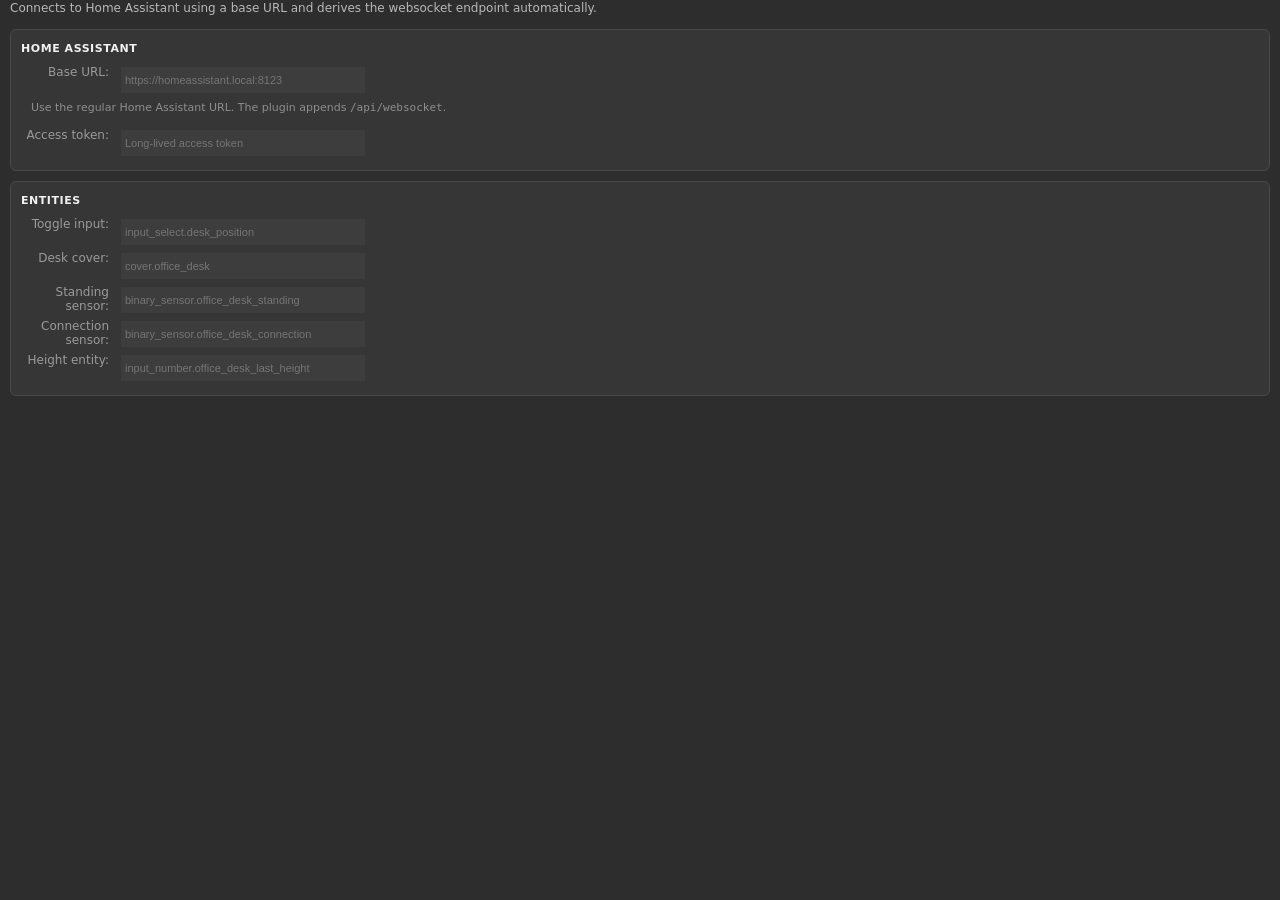
==== Sources/com.pedropombeiro.streamdeck-linakdesk.sdPlugin/propertyinspector/index.html @ ece116f1 "feat: add Home Assistant Linak desk plugin" ====
<!DOCTYPE html>
<html>
<head>
  <meta charset="utf-8" />
  <meta name="viewport" content="width=device-width,initial-scale=1,maximum-scale=1,minimum-scale=1,user-scalable=no,minimal-ui,viewport-fit=cover">
  <meta name="apple-mobile-web-app-capable" content="yes">
  <meta name="apple-mobile-web-app-status-bar-style" content="black">
  <title>com.pedropombeiro.streamdeck-linakdesk Property Inspector</title>
  <link rel="stylesheet" href="css/sdpi.css">
  <style>
    .pi-group {
      box-sizing: border-box;
      width: calc(100% - 20px);
      margin: 10px;
      padding: 12px 10px 8px;
      border: 1px solid #4a4a4a;
      border-radius: 6px;
      background: #363636;
    }

    .pi-group-title {
      margin: 0 0 10px;
      color: #f1f1f1;
      font-size: 11px;
      font-weight: 700;
      text-transform: uppercase;
      letter-spacing: 0.05em;
    }

    .pi-note {
      margin: 0 10px 12px;
      color: #b8b8b8;
      line-height: 1.4;
    }

    .pi-help {
      margin: 4px 10px 12px;
      color: #8e8e8e;
      font-size: 11px;
      line-height: 1.35;
    }

    .sdpi-item {
      align-items: flex-start;
      gap: 8px;
    }

    .sdpi-item-label {
      width: 84px;
      padding-top: 6px;
    }

    .sdpi-item-value,
    .sdpi-item-value[type='text'],
    .sdpi-item-value[type='password'] {
      box-sizing: border-box;
      min-width: 0;
      width: 100%;
      margin-left: 0;
      margin-right: 0;
    }

    .sdpi-item:last-child {
      margin-bottom: 2px;
    }
  </style>
</head>
<body>
  <div class="sdpi-wrapper">
    <div class="pi-note">Connects to Home Assistant using a base URL and derives the websocket endpoint automatically.</div>

    <div class="pi-group">
      <div class="pi-group-title">Home Assistant</div>
      <div class="sdpi-item">
        <div class="sdpi-item-label">Base URL</div>
        <input id="homeAssistantUrl" class="sdpi-item-value" type="text" placeholder="https://homeassistant.local:8123" />
      </div>
      <div class="pi-help">Use the regular Home Assistant URL. The plugin appends <code>/api/websocket</code>.</div>
      <div class="sdpi-item">
        <div class="sdpi-item-label">Access token</div>
        <input id="accessToken" class="sdpi-item-value" type="password" placeholder="Long-lived access token" />
      </div>
    </div>

    <div class="pi-group">
      <div class="pi-group-title">Entities</div>
      <div class="sdpi-item">
        <div class="sdpi-item-label">Toggle input</div>
        <input id="deskPositionEntityId" class="sdpi-item-value" type="text" placeholder="input_select.desk_position" />
      </div>
      <div class="sdpi-item">
        <div class="sdpi-item-label">Desk cover</div>
        <input id="deskCoverEntityId" class="sdpi-item-value" type="text" placeholder="cover.office_desk" />
      </div>
      <div class="sdpi-item">
        <div class="sdpi-item-label">Standing sensor</div>
        <input id="deskStandingEntityId" class="sdpi-item-value" type="text" placeholder="binary_sensor.office_desk_standing" />
      </div>
      <div class="sdpi-item">
        <div class="sdpi-item-label">Connection sensor</div>
        <input id="deskConnectionEntityId" class="sdpi-item-value" type="text" placeholder="binary_sensor.office_desk_connection" />
      </div>
      <div class="sdpi-item">
        <div class="sdpi-item-label">Height entity</div>
        <input id="deskHeightEntityId" class="sdpi-item-value" type="text" placeholder="input_number.office_desk_last_height" />
      </div>
    </div>
  </div>

  <div class="sdpi-info-label hidden" style="top: -1000px;" value=""></div>
  <script src="js/common.js"></script>
  <script src="js/common_pi.js"></script>
  <script src="js/index_pi.js"></script>
</body>
</html>
---- Sources/com.pedropombeiro.streamdeck-linakdesk.sdPlugin/propertyinspector/css/sdpi.css ----
:root {
  --sdpi-bgcolor: #2D2D2D;
  --sdpi-background: #3D3D3D;
  --sdpi-color: #d8d8d8;
  --sdpi-bordercolor: #3a3a3a;
  --sdpi-buttonbordercolor: #969696;
  --sdpi-borderradius: 0px;
  --sdpi-width: 224px;
  --sdpi-fontweight: 600;
  --sdpi-letterspacing: -0.25pt;
}

html {
  --sdpi-bgcolor: #2D2D2D;
  --sdpi-background: #3D3D3D;
  --sdpi-color: #d8d8d8;
  --sdpi-bordercolor: #3a3a3a;
  --sdpi-buttonbordercolor: #969696;
  --sdpi-borderradius: 0px;
  --sdpi-width: 224px;
  --sdpi-fontweight: 600;
  --sdpi-letterspacing: -0.25pt;
  height: 100%;
  width: 100%;
  overflow: hidden;
  touch-action:none;
}

html, body {
  font-family: system-ui, -apple-system, BlinkMacSystemFont, "Segoe UI", Roboto, Helvetica, Arial, sans-serif, "Apple Color Emoji", "Segoe UI Emoji", "Segoe UI Symbol";
  font-size: 9pt;
	background-color: var(--sdpi-bgcolor);
	color: #9a9a9a;
}

body {
  height: 100%;
  padding: 0;
  overflow-x: hidden;
  overflow-y: auto;
  margin: 0;
  -webkit-overflow-scrolling: touch;
  -webkit-text-size-adjust: 100%;
  -webkit-font-smoothing: antialiased;
}

mark {
  background-color: var(--sdpi-bgcolor);
  color: var(--sdpi-color);
}

hr, hr2 {
  -webkit-margin-before: 1em;
  -webkit-margin-after: 1em;
  border-style: none;
  background: var(--sdpi-background);
  height: 1px;
}

hr2,
.sdpi-heading {
	display: flex;
	flex-basis: 100%;
	align-items: center;
	color: inherit;
	font-size: 9pt;
	margin: 8px 0px;
}

.sdpi-heading::before,
.sdpi-heading::after {
	content: "";
	flex-grow: 1;
	background: var(--sdpi-background);
	height: 1px;
	font-size: 0px;
	line-height: 0px;
	margin: 0px 16px;
}

hr2 {
  height: 2px;
}

hr, hr2 {
  margin-left:16px;
  margin-right:16px;
}

.sdpi-item-value,
option,
input,
select,
button {
  font-size: 10pt;
  font-weight: var(--sdpi-fontweight);
  letter-spacing: var(--sdpi-letterspacing);
}



.win .sdpi-item-value,
.win option,
.win input,
.win select,
.win button {
  font-size: 11px;
  font-style: normal;
  letter-spacing: inherit;
  font-weight: 100;
}

.win button {
  font-size: 12px;
}

::-webkit-progress-value,
meter::-webkit-meter-optimum-value {
  border-radius: 2px;
  /* background: linear-gradient(#ccf, #99f 20%, #77f 45%, #77f 55%, #cdf); */
}

::-webkit-progress-bar,
meter::-webkit-meter-bar {
  border-radius: 3px;
  background: var(--sdpi-background);
}

::-webkit-progress-bar:active,
meter::-webkit-meter-bar:active {
  border-radius: 3px;
  background: #222222;
}
::-webkit-progress-value:active,
meter::-webkit-meter-optimum-value:active {
  background: #99f;
}

progress,
progress.sdpi-item-value {
  min-height: 5px !important;
  height: 5px;
  background-color: #303030;
}

progress {
  margin-top: 8px !important;
  margin-bottom: 8px !important;
}

.full progress,
progress.full {
  margin-top: 3px !important;
}

::-webkit-progress-inner-element {
  background-color: transparent;
}


.sdpi-item[type="progress"] {
  margin-top: 4px !important;
  margin-bottom: 12px;
  min-height: 15px;
}

.sdpi-item-child.full:last-child {
  margin-bottom: 4px;
}

.tabs {
  /**
   * Setting display to flex makes this container lay
   * out its children using flexbox, the exact same
   * as in the above "Stepper input" example.
   */
  display: flex;

  border-bottom: 1px solid #D7DBDD;
}

.tab {
  cursor: pointer;
  padding: 5px 30px;
  color: #16a2d7;
  font-size: 9pt;
  border-bottom: 2px solid transparent;
}

.tab.is-tab-selected {
  border-bottom-color: #4ebbe4;
}

select {
  -webkit-appearance: none;
  -moz-appearance: none;
  -o-appearance: none;
  appearance: none;
  background: url(caret.svg) no-repeat 97% center;
}

label.sdpi-file-label,
input[type="button"],
input[type="submit"],
input[type="reset"],
input[type="file"],
input[type=file]::-webkit-file-upload-button,
button,
select {
  color: var(--sdpi-color);
  border: 1pt solid #303030;
  font-size: 8pt;
  background-color: var(--sdpi-background);
  border-radius: var(--sdpi-borderradius);
}

label.sdpi-file-label,
input[type="button"],
input[type="submit"],
input[type="reset"],
input[type="file"],
input[type=file]::-webkit-file-upload-button,
button {
  border: 1pt solid var(--sdpi-buttonbordercolor);
  border-radius: var(--sdpi-borderradius);
  border-color: var(--sdpi-buttonbordercolor);
  min-height: 23px !important;
  height: 23px !important;
  margin-right: 8px;
}

input[type=number]::-webkit-inner-spin-button,
input[type=number]::-webkit-outer-spin-button {
  -webkit-appearance: none;
  margin: 0;
}

input[type="file"] {
  border-radius: var(--sdpi-borderradius);
  max-width: 220px;
}

option {
  height: 1.5em;
  padding: 4px;
}

/* SDPI */

.sdpi-wrapper {
  overflow-x: hidden;
  height: 100%;
}

.sdpi-item {
  display: flex;
  flex-direction: row;
  min-height: 32px;
  align-items: center;
  margin-top: 2px;
  max-width: 344px;
  -webkit-user-drag: none;
}

.sdpi-item:first-child {
  margin-top:-1px;
}

.sdpi-item:last-child {
  margin-bottom: 0px;
}

.sdpi-item > *:not(.sdpi-item-label):not(meter):not(details):not(canvas) {
  min-height: 26px;
  padding: 0px 4px 0px 4px;
}

.sdpi-item > *:not(.sdpi-item-label.empty):not(meter) {
  min-height: 26px;
  padding: 0px 4px 0px 4px;
}


.sdpi-item-group {
  padding: 0 !important;
}

meter.sdpi-item-value {
  margin-left: 6px;
}

.sdpi-item[type="group"] {
  display: block;
  margin-top: 12px;
  margin-bottom: 12px;
  /* border: 1px solid white; */
  flex-direction: unset;
  text-align: left;
}

.sdpi-item[type="group"] > .sdpi-item-label,
.sdpi-item[type="group"].sdpi-item-label {
  width: 96%;
  text-align: left;
  font-weight: 700;
  margin-bottom: 4px;
  padding-left: 4px;
}

dl,
ul,
ol {
  -webkit-margin-before: 0px;
  -webkit-margin-after: 4px;
  -webkit-padding-start: 1em;
  max-height: 90px;
  overflow-y: scroll;
  cursor: pointer;
  user-select: none;
}

table.sdpi-item-value,
dl.sdpi-item-value,
ul.sdpi-item-value,
ol.sdpi-item-value {
  -webkit-margin-before: 4px;
  -webkit-margin-after: 8px;
  -webkit-padding-start: 1em;
  width: var(--sdpi-width);
  text-align: center;
}

table > caption {
  margin: 2px;
}

.list,
.sdpi-item[type="list"] {
  align-items: baseline;
}

.sdpi-item-label {
  text-align: right;
  flex: none;
  width: 94px;
  padding-right: 4px;
  font-weight: 600;
  -webkit-user-select: none;
}

.win .sdpi-item-label,
.sdpi-item-label > small{
  font-weight: normal;
}

.sdpi-item-label:after {
  content: ": ";
}

.sdpi-item-label.empty:after {
  content: "";
}

.sdpi-test,
.sdpi-item-value {
  flex: 1 0 0;
  /* flex-grow: 1;
  flex-shrink: 0; */
  margin-right: 14px;
  margin-left: 4px;
  justify-content: space-evenly;
}

canvas.sdpi-item-value {
  max-width: 144px;
  max-height: 144px;
  width: 144px;
  height: 144px;
  margin: 0 auto;
  cursor: pointer;
}

input.sdpi-item-value {
  margin-left: 5px;
}

.sdpi-item-value button,
button.sdpi-item-value {
  margin-left: 6px;
  margin-right: 14px;
}

.sdpi-item-value.range {
  margin-left: 0px;
}

table,
dl.sdpi-item-value,
ul.sdpi-item-value,
ol.sdpi-item-value,
.sdpi-item-value > dl,
.sdpi-item-value > ul,
.sdpi-item-value > ol
{
  list-style-type: none;
  list-style-position: outside;
  margin-left:  -4px;
  margin-right: -4px;
  padding: 4px;
  border: 1px solid var(--sdpi-bordercolor);
}

dl.sdpi-item-value,
ul.sdpi-item-value,
ol.sdpi-item-value,
.sdpi-item-value > ol {
  list-style-type: none;
  list-style-position: inside;
  margin-left: 5px;
  margin-right: 12px;
  padding: 4px !important;
  display: flex;
  flex-direction: column;
}

.two-items li {
  display: flex;
}
.two-items li > *:first-child {
  flex: 0 0 50%;
  text-align: left;
}
.two-items.thirtyseventy li > *:first-child {
  flex: 0 0 30%;
}

ol.sdpi-item-value,
.sdpi-item-value > ol[listtype="none"] {
  list-style-type: none;
}
ol.sdpi-item-value[type="decimal"],
.sdpi-item-value > ol[type="decimal"] {
  list-style-type: decimal;
}

ol.sdpi-item-value[type="decimal-leading-zero"],
.sdpi-item-value > ol[type="decimal-leading-zero"] {
  list-style-type: decimal-leading-zero;
}

ol.sdpi-item-value[type="lower-alpha"],
.sdpi-item-value > ol[type="lower-alpha"] {
  list-style-type: lower-alpha;
}

ol.sdpi-item-value[type="upper-alpha"],
.sdpi-item-value > ol[type="upper-alpha"] {
  list-style-type: upper-alpha;
}

ol.sdpi-item-value[type="upper-roman"],
.sdpi-item-value > ol[type="upper-roman"] {
  list-style-type: upper-roman;
}

ol.sdpi-item-value[type="lower-roman"],
.sdpi-item-value > ol[type="lower-roman"] {
  list-style-type: upper-roman;
}

tr:nth-child(even),
.sdpi-item-value > ul > li:nth-child(even),
.sdpi-item-value > ol > li:nth-child(even),
li:nth-child(even) {
  background-color: rgba(0,0,0,.2)
}

td:hover,
.sdpi-item-value > ul > li:hover:nth-child(even),
.sdpi-item-value > ol > li:hover:nth-child(even),
li:hover:nth-child(even),
li:hover {
  background-color: rgba(255,255,255,.1);
}

td.selected,
td.selected:hover,
li.selected:hover,
li.selected {
  color: white;
  background-color: #77f;
}

tr {
  border: 1px solid var(--sdpi-bordercolor);
}

td {
  border-right: 1px solid var(--sdpi-bordercolor);
  -webkit-user-select: none;
}

tr:last-child,
td:last-child {
  border: none;
}

.sdpi-item-value.select,
.sdpi-item-value > select {
  margin-right: 13px;
  margin-left: 4px;
}

.sdpi-item-child,
.sdpi-item-group > .sdpi-item > input[type="color"] {
  margin-top: 0.4em;
  margin-right: 4px;
}

.full,
.full *,
.sdpi-item-value.full,
.sdpi-item-child > full > *,
.sdpi-item-child.full,
.sdpi-item-child.full > *,
.full > .sdpi-item-child,
.full > .sdpi-item-child > *{
  display: flex;
  flex: 1 1 0;
  margin-bottom: 4px;
  margin-left: 0px;
  width: 100%;

  justify-content: space-evenly;
}

.sdpi-item-group > .sdpi-item > input[type="color"] {
  margin-top: 0px;
}

::-webkit-calendar-picker-indicator:focus,
input[type=file]::-webkit-file-upload-button:focus,
button:focus,
textarea:focus,
input:focus,
select:focus,
option:focus,
details:focus,
summary:focus,
.custom-select select {
  outline: none;
}

summary {
  cursor: default;
  -webkit-user-select: none;
}

.pointer,
summary .pointer {
  cursor: pointer;
}

details * {
  font-size: 12px;
  font-weight: normal;
}

details.message {
  padding: 4px 18px 4px 12px;
}

details.message summary {
  font-size: 10pt;
  font-weight: 600;
  min-height: 18px;
}

details.message:first-child {
  margin-top: 4px;
  margin-left: 0;
  padding-left: 102px;
}

details.message h1 {
  text-align: left;
}

.message > summary::-webkit-details-marker {
  display: none;
}

.info20,
.question,
.caution,
.info {
  background-repeat: no-repeat;
  background-position: 72px center;
}

.info20 {
  background-image: url("data:image/svg+xml,%3Csvg xmlns='http://www.w3.org/2000/svg' width='20' height='20' viewBox='0 0 20 20'%3E%3Cpath fill='%23999' d='M10,20 C4.4771525,20 0,15.5228475 0,10 C0,4.4771525 4.4771525,0 10,0 C15.5228475,0 20,4.4771525 20,10 C20,15.5228475 15.5228475,20 10,20 Z M10,8 C8.8954305,8 8,8.84275812 8,9.88235294 L8,16.1176471 C8,17.1572419 8.8954305,18 10,18 C11.1045695,18 12,17.1572419 12,16.1176471 L12,9.88235294 C12,8.84275812 11.1045695,8 10,8 Z M10,3 C8.8954305,3 8,3.88165465 8,4.96923077 L8,5.03076923 C8,6.11834535 8.8954305,7 10,7 C11.1045695,7 12,6.11834535 12,5.03076923 L12,4.96923077 C12,3.88165465 11.1045695,3 10,3 Z'/%3E%3C/svg%3E%0A");
}

.info {
  background-image: url("data:image/svg+xml,%3Csvg xmlns='http://www.w3.org/2000/svg' width='20' height='20' viewBox='0 0 20 20'%3E%3Cpath fill='%23999' d='M10,18 C5.581722,18 2,14.418278 2,10 C2,5.581722 5.581722,2 10,2 C14.418278,2 18,5.581722 18,10 C18,14.418278 14.418278,18 10,18 Z M10,8 C9.44771525,8 9,8.42137906 9,8.94117647 L9,14.0588235 C9,14.5786209 9.44771525,15 10,15 C10.5522847,15 11,14.5786209 11,14.0588235 L11,8.94117647 C11,8.42137906 10.5522847,8 10,8 Z M10,5 C9.44771525,5 9,5.44082732 9,5.98461538 L9,6.01538462 C9,6.55917268 9.44771525,7 10,7 C10.5522847,7 11,6.55917268 11,6.01538462 L11,5.98461538 C11,5.44082732 10.5522847,5 10,5 Z'/%3E%3C/svg%3E%0A");
}

.info2 {
  background-image: url("data:image/svg+xml,%3Csvg xmlns='http://www.w3.org/2000/svg' width='15' height='15' viewBox='0 0 15 15'%3E%3Cpath fill='%23999' d='M7.5,15 C3.35786438,15 0,11.6421356 0,7.5 C0,3.35786438 3.35786438,0 7.5,0 C11.6421356,0 15,3.35786438 15,7.5 C15,11.6421356 11.6421356,15 7.5,15 Z M7.5,2 C6.67157287,2 6,2.66124098 6,3.47692307 L6,3.52307693 C6,4.33875902 6.67157287,5 7.5,5 C8.32842705,5 9,4.33875902 9,3.52307693 L9,3.47692307 C9,2.66124098 8.32842705,2 7.5,2 Z M5,6 L5,7.02155172 L6,7 L6,12 L5,12.0076778 L5,13 L10,13 L10,12 L9,12.0076778 L9,6 L5,6 Z'/%3E%3C/svg%3E%0A");
}

.sdpi-more-info {
  background-image: linear-gradient(to right, #00000000 0%,#00000040 80%), url("data:image/svg+xml,%3Csvg xmlns='http://www.w3.org/2000/svg' width='16' height='16' viewBox='0 0 16 16'%3E%3Cpolygon fill='%23999' points='4 7 8 7 8 5 12 8 8 11 8 9 4 9'/%3E%3C/svg%3E%0A");
}
.caution {
  background-image: url("data:image/svg+xml,%3Csvg xmlns='http://www.w3.org/2000/svg' width='20' height='20' viewBox='0 0 20 20'%3E%3Cpath fill='%23999' fill-rule='evenodd' d='M9.03952676,0.746646542 C9.57068894,-0.245797319 10.4285735,-0.25196227 10.9630352,0.746646542 L19.7705903,17.2030214 C20.3017525,18.1954653 19.8777595,19 18.8371387,19 L1.16542323,19 C0.118729947,19 -0.302490098,18.2016302 0.231971607,17.2030214 L9.03952676,0.746646542 Z M10,2.25584053 L1.9601405,17.3478261 L18.04099,17.3478261 L10,2.25584053 Z M10,5.9375 C10.531043,5.9375 10.9615385,6.37373537 10.9615385,6.91185897 L10.9615385,11.6923077 C10.9615385,12.2304313 10.531043,12.6666667 10,12.6666667 C9.46895697,12.6666667 9.03846154,12.2304313 9.03846154,11.6923077 L9.03846154,6.91185897 C9.03846154,6.37373537 9.46895697,5.9375 10,5.9375 Z M10,13.4583333 C10.6372516,13.4583333 11.1538462,13.9818158 11.1538462,14.6275641 L11.1538462,14.6641026 C11.1538462,15.3098509 10.6372516,15.8333333 10,15.8333333 C9.36274837,15.8333333 8.84615385,15.3098509 8.84615385,14.6641026 L8.84615385,14.6275641 C8.84615385,13.9818158 9.36274837,13.4583333 10,13.4583333 Z'/%3E%3C/svg%3E%0A");
}

.question {
  background-image: url("data:image/svg+xml,%3Csvg xmlns='http://www.w3.org/2000/svg' width='20' height='20' viewBox='0 0 20 20'%3E%3Cpath fill='%23999' d='M10,18 C5.581722,18 2,14.418278 2,10 C2,5.581722 5.581722,2 10,2 C14.418278,2 18,5.581722 18,10 C18,14.418278 14.418278,18 10,18 Z M6.77783203,7.65332031 C6.77783203,7.84798274 6.85929281,8.02888914 7.0222168,8.19604492 C7.18514079,8.36320071 7.38508996,8.44677734 7.62207031,8.44677734 C8.02409055,8.44677734 8.29703704,8.20768468 8.44091797,7.72949219 C8.59326248,7.27245865 8.77945854,6.92651485 8.99951172,6.69165039 C9.2195649,6.45678594 9.56233491,6.33935547 10.027832,6.33935547 C10.4256205,6.33935547 10.7006836,6.37695313 11.0021973,6.68847656 C11.652832,7.53271484 10.942627,8.472229 10.3750916,9.1321106 C9.80755615,9.79199219 8.29492188,11.9897461 10.027832,12.1347656 C10.4498423,12.1700818 10.7027991,11.9147157 10.7832031,11.4746094 C11.0021973,9.59857178 13.1254883,8.82415771 13.1254883,7.53271484 C13.1254883,7.07568131 12.9974785,6.65250846 12.7414551,6.26318359 C12.4854317,5.87385873 12.1225609,5.56600048 11.652832,5.33959961 C11.1831031,5.11319874 10.6414419,5 10.027832,5 C9.36767248,5 8.79004154,5.13541531 8.29492187,5.40625 C7.79980221,5.67708469 7.42317837,6.01879677 7.16503906,6.43139648 C6.90689975,6.8439962 6.77783203,7.25130007 6.77783203,7.65332031 Z M10.0099668,15 C10.2713191,15 10.5016601,14.9108147 10.7009967,14.7324415 C10.9003332,14.5540682 11,14.3088087 11,13.9966555 C11,13.7157177 10.9047629,13.4793767 10.7142857,13.2876254 C10.5238086,13.0958742 10.2890379,13 10.0099668,13 C9.72646591,13 9.48726565,13.0958742 9.2923588,13.2876254 C9.09745196,13.4793767 9,13.7157177 9,13.9966555 C9,14.313268 9.10077419,14.5596424 9.30232558,14.735786 C9.50387698,14.9119295 9.73975502,15 10.0099668,15 Z'/%3E%3C/svg%3E%0A");
}


.sdpi-more-info {
  position: fixed;
  left: 0px;
  right: 0px;
  bottom: 0px;
  min-height:16px;
  padding-right: 16px;
  text-align: right;
  -webkit-touch-callout: none;
  cursor: pointer;
  user-select: none;
  background-position: right center;
  background-repeat: no-repeat;
  border-radius: var(--sdpi-borderradius);
  text-decoration: none;
  color: var(--sdpi-color);
}

.sdpi-more-info-button {
  display: flex;
  align-self: right;
  margin-left: auto;
  position: fixed;
  right: 17px;
  bottom: 0px;
  user-select: none;
}


.sdpi-bottom-bar {
  display: flex;
  align-self: right;
  margin-left: auto;
  position: fixed;
  right: 17px;
  bottom: 0px;
  user-select: none;
}

.sdpi-bottom-bar.right {
  right: 0px;
}

.sdpi-bottom-bar button {
  min-height: 20px !important;
  height: 20px !important;
}

details a {
  background-position: right !important;
  min-height: 24px;
  display: inline-block;
  line-height: 24px;
  padding-right: 28px;
}


input:not([type="range"]),
textarea {
  -webkit-appearance: none;
  background: var(--sdpi-background);
  color: var(--sdpi-color);
  font-weight: normal;
  font-size: 9pt;
  border: none;
  margin-top: 2px;
  margin-bottom: 2px;
  min-width: 219px;
}

textarea + label {
  display: flex;
  justify-content: flex-end
}
input[type="radio"],
input[type="checkbox"] {
  display: none;
}
input[type="radio"] + label,
input[type="checkbox"] + label {
  font-size: 9pt;
  color: var(--sdpi-color);
  font-weight: normal;
  margin-right: 8px;
  -webkit-user-select: none;
}

input[type="radio"] + label:after,
input[type="checkbox"] + label:after {
  content: " " !important;
}

.sdpi-item[type="radio"] > .sdpi-item-value,
.sdpi-item[type="checkbox"] > .sdpi-item-value {
  padding-top: 2px;
}

.sdpi-item[type="checkbox"] > .sdpi-item-value > * {
  margin-top: 4px;
}

.sdpi-item[type="checkbox"]  .sdpi-item-child,
.sdpi-item[type="radio"] .sdpi-item-child {
  display: inline-block;
}

.sdpi-item[type="range"]  .sdpi-item-value,
.sdpi-item[type="meter"]  .sdpi-item-child,
.sdpi-item[type="progress"] .sdpi-item-child {
  display: flex;
}

.sdpi-item[type="range"] .sdpi-item-value {
  min-height: 26px;
}

.sdpi-item[type="range"]  .sdpi-item-value span,
.sdpi-item[type="meter"]  .sdpi-item-child  span,
.sdpi-item[type="progress"] .sdpi-item-child span {
  margin-top: -2px;
  min-width: 8px;
  text-align: right;
  user-select: none;
  cursor: pointer;
  -webkit-user-select: none;
  user-select: none;
}

.sdpi-item[type="range"]  .sdpi-item-value span {
  margin-top: 7px;
  text-align: right;
}

span + input[type="range"] {
  display: flex;
  max-width: 168px;

}

.sdpi-item[type="range"]  .sdpi-item-value span:first-child,
.sdpi-item[type="meter"]  .sdpi-item-child  span:first-child,
.sdpi-item[type="progress"] .sdpi-item-child span:first-child {
  margin-right: 4px;
}

.sdpi-item[type="range"]  .sdpi-item-value span:last-child,
.sdpi-item[type="meter"]  .sdpi-item-child  span:last-child,
.sdpi-item[type="progress"] .sdpi-item-child span:last-child {
  margin-left: 4px;
}

.reverse {
  transform: rotate(180deg);
}

.sdpi-item[type="meter"]  .sdpi-item-child meter + span:last-child {
  margin-left: -10px;
}

.sdpi-item[type="progress"] .sdpi-item-child meter + span:last-child {
  margin-left: -14px;
}

.sdpi-item[type="radio"] > .sdpi-item-value > * {
  margin-top: 2px;
}

details {
  padding: 8px 18px 8px 12px;
  min-width: 86px;
}

details > h4 {
  border-bottom: 1px solid var(--sdpi-bordercolor);
}

legend {
  display: none;
}
.sdpi-item-value > textarea {
  padding: 0px;
  width: 219px;
  margin-left: 1px;
  margin-top: 3px;
  padding: 4px;
}

input[type="radio"] + label span,
input[type="checkbox"] + label span {
  display: inline-block;
  width: 16px;
  height: 16px;
  margin: 2px 4px 2px 0;
  border-radius: 3px;
  vertical-align: middle;
  background: var(--sdpi-background);
  cursor: pointer;
  border: 1px solid rgb(0,0,0,.2);
}

input[type="radio"] + label span {
  border-radius: 100%;
}

input[type="radio"]:checked + label span,
input[type="checkbox"]:checked + label span {
  background-color: #77f;
  background-image: url(check.svg);
  background-repeat: no-repeat;
  background-position: center center;
  border: 1px solid rgb(0,0,0,.4);
}

input[type="radio"]:active:checked + label span,
input[type="radio"]:active + label span,
input[type="checkbox"]:active:checked + label span,
input[type="checkbox"]:active + label span {
  background-color: #303030;
}

input[type="radio"]:checked + label span {
  background-image: url(rcheck.svg);
}

input[type="range"] {
  width: var(--sdpi-width);
  height: 30px;
  overflow: hidden;
  cursor: pointer;
  background: transparent !important;
}

.sdpi-item > input[type="range"] {
  margin-left: 2px;
  max-width: var(--sdpi-width);
  width: var(--sdpi-width);
  padding: 0px;
  margin-top: 2px;
}

/*
input[type="range"],
input[type="range"]::-webkit-slider-runnable-track,
input[type="range"]::-webkit-slider-thumb {
  -webkit-appearance: none;
}
*/

input[type="range"]::-webkit-slider-runnable-track {
  height: 5px;
  background: #979797;
  border-radius: 3px;
  padding:0px !important;
  border: 1px solid var(--sdpi-background);
}

input[type="range"]::-webkit-slider-thumb {
  position: relative;
  -webkit-appearance: none;
  background-color: var(--sdpi-color);
  width: 12px;
  height: 12px;
  border-radius: 20px;
  margin-top: -5px;
  border: none;
}
input[type="range" i]{
  margin: 0;
}

input[type="range"]::-webkit-slider-thumb::before {
  position: absolute;
  content: "";
  height: 5px; /* equal to height of runnable track or 1 less */
  width: 500px; /* make this bigger than the widest range input element */
  left: -502px; /* this should be -2px - width */
  top: 8px; /* don't change this */
  background: #77f;
}

input[type="color"] {
  min-width: 32px;
  min-height: 32px;
  width: 32px;
  height: 32px;
  padding: 0;
  background-color: var(--sdpi-bgcolor);
  flex: none;
}

::-webkit-color-swatch {
  min-width: 24px;
}

textarea {
  height: 3em;
  word-break: break-word;
  line-height: 1.5em;
}

.textarea {
  padding: 0px !important;
}

textarea {
  width: 219px; /*98%;*/
  height: 96%;
  min-height: 6em;
  resize: none;
  border-radius: var(--sdpi-borderradius);
}

/* CAROUSEL */

.sdpi-item[type="carousel"]{

}

.sdpi-item.card-carousel-wrapper,
.sdpi-item > .card-carousel-wrapper {
  padding: 0;
}


.card-carousel-wrapper {
  display: flex;
  align-items: center;
  justify-content: center;
  margin: 12px auto;
  color: #666a73;
}

.card-carousel {
  display: flex;
  justify-content: center;
  width: 278px;
}
.card-carousel--overflow-container {
  overflow: hidden;
}
.card-carousel--nav__left,
.card-carousel--nav__right {
  /* display: inline-block; */
  width: 12px;
  height: 12px;
  border-top: 2px solid #42b883;
  border-right: 2px solid #42b883;
  cursor: pointer;
  margin: 0 4px;
  transition: transform 150ms linear;
}
.card-carousel--nav__left[disabled],
.card-carousel--nav__right[disabled] {
  opacity: 0.2;
  border-color: black;
}
.card-carousel--nav__left {
  transform: rotate(-135deg);
}
.card-carousel--nav__left:active {
  transform: rotate(-135deg) scale(0.85);
}
.card-carousel--nav__right {
  transform: rotate(45deg);
}
.card-carousel--nav__right:active {
  transform: rotate(45deg) scale(0.85);
}
.card-carousel-cards {
  display: flex;
  transition: transform 150ms ease-out;
  transform: translatex(0px);
}
.card-carousel-cards .card-carousel--card {
  margin: 0 5px;
  cursor: pointer;
  /* box-shadow: 0 4px 15px 0 rgba(40, 44, 53, 0.06), 0 2px 2px 0 rgba(40, 44, 53, 0.08); */
  background-color: #fff;
  border-radius: 4px;
  z-index: 3;
}
.xxcard-carousel-cards .card-carousel--card:first-child {
  margin-left: 0;
}
.xxcard-carousel-cards .card-carousel--card:last-child {
  margin-right: 0;
}
.card-carousel-cards .card-carousel--card img {
  vertical-align: bottom;
  border-top-left-radius: 4px;
  border-top-right-radius: 4px;
  transition: opacity 150ms linear;
  width: 60px;
}
.card-carousel-cards .card-carousel--card img:hover {
  opacity: 0.5;
}
.card-carousel-cards .card-carousel--card--footer {
  border-top: 0;
  max-width: 80px;
  overflow: hidden;
  display: flex;
  height: 100%;
  flex-direction: column;
}
.card-carousel-cards .card-carousel--card--footer p {
  padding: 3px 0;
  margin: 0;
  margin-bottom: 2px;
  font-size: 15px;
  font-weight: 500;
  color: #2c3e50;
}
.card-carousel-cards .card-carousel--card--footer p:nth-of-type(2) {
  font-size: 12px;
  font-weight: 300;
  padding: 6px;
  color: #666a73;
}


h1 {
  font-size: 1.3em;
  font-weight: 500;
  text-align: center;
  margin-bottom: 12px;
}

::-webkit-datetime-edit {
  font-family: system-ui, -apple-system, BlinkMacSystemFont, "Segoe UI", Roboto, Helvetica, Arial, sans-serif, "Apple Color Emoji", "Segoe UI Emoji", "Segoe UI Symbol";
  background: url(elg_calendar_inv.svg) no-repeat left center;
  padding-right: 1em;
  padding-left: 25px;
  background-position: 4px 0px;
 }
::-webkit-datetime-edit-fields-wrapper {

 }
::-webkit-datetime-edit-text { padding: 0 0.3em; }
::-webkit-datetime-edit-month-field { }
::-webkit-datetime-edit-day-field {}
::-webkit-datetime-edit-year-field {}
::-webkit-inner-spin-button {

  /* display: none; */
 }
::-webkit-calendar-picker-indicator {
  background: transparent;
  font-size: 17px;
}

::-webkit-calendar-picker-indicator:focus {
  background-color: rgba(0,0,0,0.2);
}

input[type="date"] {
  -webkit-align-items: center;
  display: -webkit-inline-flex;
  font-family: monospace;
  overflow: hidden;
  padding: 0;
  -webkit-padding-start: 1px;
}

input::-webkit-datetime-edit {
 -webkit-flex: 1;
 -webkit-user-modify: read-only !important;
 display: inline-block;
 min-width: 0;
 overflow: hidden;
}

/*
input::-webkit-datetime-edit-fields-wrapper {
 -webkit-user-modify: read-only !important;
 display: inline-block;
 padding: 1px 0;
 white-space: pre;

}
*/

/*
input[type="date"] {
  background-color: red;
  outline: none;
}

input[type="date"]::-webkit-clear-button {
  font-size: 18px;
  height: 30px;
  position: relative;
}

input[type="date"]::-webkit-inner-spin-button {
  height: 28px;
}

input[type="date"]::-webkit-calendar-picker-indicator {
  font-size: 15px;
} */

input[type="file"] {
  opacity: 0;
  display: none;
}

.sdpi-item > input[type="file"] {
  opacity: 1;
  display: flex;
}

input[type="file"] + span {
  display: flex;
    flex: 0 1 auto;
    background-color: #0000ff50;
}

label.sdpi-file-label {
  cursor: pointer;
  user-select: none;
  display: inline-block;
  min-height: 21px !important;
  height: 21px !important;
  line-height: 20px;
  padding: 0px 4px;
  margin: auto;
  margin-right: 0px;
  float:right;
}

.sdpi-file-label > label:active,
.sdpi-file-label.file:active,
label.sdpi-file-label:active,
label.sdpi-file-info:active,
input[type="file"]::-webkit-file-upload-button:active,
button:active {
  background-color: var(--sdpi-color);
  color:#303030;
}

input:required:invalid, input:focus:invalid {
  background: var(--sdpi-background) url([data-uri])  no-repeat 98% center;
}

input:required:valid {
  background: var(--sdpi-background) url([data-uri]) no-repeat 98% center;
}

.tooltip,
:tooltip,
:title {
  color: yellow;
}
/*
[title]:hover {
  display: flex;
  align-items: center;
  justify-content: center;
}

[title]:hover::after {
  content: '';
  position: absolute;
  bottom: -1000px;
  left: 8px;
  display: none;
  color: #fff;
  border: 8px solid transparent;
  border-bottom: 8px solid #000;
}

[title]:hover::before {
    content: attr(title);
    display: flex;
    justify-content: center;
    align-self: center;
    padding: 6px 12px;
    border-radius: 5px;
    background: rgba(0,0,0,0.8);
    color: var(--sdpi-color);
    font-size: 9pt;
    font-family: sans-serif;
    opacity: 1;
    position: absolute;
    height: auto;

    text-align: center;
    bottom: 2px;
    z-index: 100;
    box-shadow: 0px 3px 6px rgba(0, 0, 0, .5);
}
*/

.sdpi-item-group.file {
  width: 232px;
  display: flex;
  align-items: center;
}

.sdpi-file-info {
  overflow-wrap: break-word;
  word-wrap: break-word;
  hyphens: auto;

  min-width: 132px;
  max-width: 144px;
  max-height: 32px;
  margin-top: 0px;
  margin-left: 5px;
  display: inline-block;
  overflow: hidden;
  padding: 6px 4px;
  background-color: var(--sdpi-background);
}


::-webkit-scrollbar {
  width: 8px;
}

::-webkit-scrollbar-track {
  -webkit-box-shadow: inset 0 0 6px rgba(0,0,0,0.3);
}

::-webkit-scrollbar-thumb {
  background-color: #999999;
  outline: 1px solid slategrey;
  border-radius: 8px;
}

a {
  color: #7397d2;
}

.testcontainer {
  display: flex;
  background-color: #0000ff20;
  max-width: 400px;
  height: 200px;
  align-content: space-evenly;
}

input[type=range] {
  -webkit-appearance: none;
  /* background-color: green; */
  height:6px;
  margin-top: 12px;
  z-index: 0;
  overflow: visible;
}

/*
input[type="range"]::-webkit-slider-thumb {
  -webkit-appearance: none;
  background-color: var(--sdpi-color);
  width: 12px;
  height: 12px;
  border-radius: 20px;
  margin-top: -6px;
  border: none;
} */

:-webkit-slider-thumb {
  -webkit-appearance: none;
  background-color: var(--sdpi-color);
  width: 16px;
  height: 16px;
  border-radius: 20px;
  margin-top: -6px;
  border: 1px solid #999999;
}

.sdpi-item[type="range"] .sdpi-item-group {
  display: flex;
  flex-direction: column;
}

.xxsdpi-item[type="range"] .sdpi-item-group input {
  max-width: 204px;
}

.sdpi-item[type="range"] .sdpi-item-group span {
  margin-left: 0px !important;
}

.sdpi-item[type="range"] .sdpi-item-group > .sdpi-item-child {
  display: flex;
  flex-direction: row;
}

.rangeLabel {
  position:absolute;
  font-weight:normal;
  margin-top:22px;
}

:disabled {
  color: #993333;
}

select,
select option {
  color: var(--sdpi-color);
}

select.disabled,
select option:disabled {
  color: #fd9494;
  font-style: italic;
}

.runningAppsContainer {
  display: none;
}

/* debug
div {
  background-color: rgba(64,128,255,0.2);
}
*/

.one-line {
  min-height: 1.5em;
}

.two-lines {
  min-height: 3em;
}

.three-lines {
  min-height: 4.5em;
}

.four-lines {
  min-height: 6em;
}

.min80 > .sdpi-item-child {
  min-width: 80px;
}

.min100 > .sdpi-item-child {
  min-width: 100px;
}

.min120 > .sdpi-item-child {
  min-width: 120px;
}

.min140 > .sdpi-item-child {
  min-width: 140px;
}

.min160 > .sdpi-item-child {
  min-width: 160px;
}

.min200 > .sdpi-item-child {
  min-width: 200px;
}

.max40 {
  flex-basis: 40%;
  flex-grow: 0;
}

.max30 {
  flex-basis: 30%;
  flex-grow: 0;
}

.max20 {
  flex-basis: 20%;
  flex-grow: 0;
}

.up20 {
  margin-top: -20px;
}

.alignCenter {
  align-items: center;
}

.alignTop {
  align-items: flex-start;
}

.alignBaseline {
  align-items: baseline;
}

.noMargins,
.noMargins *,
.noInnerMargins * {
  margin: 0;
  padding: 0;
}

.hidden {
  display: none;
}

.icon-help,
.icon-help-line,
.icon-help-fill,
.icon-help-inv,
.icon-brighter,
.icon-darker,
.icon-warmer,
.icon-cooler {
  min-width: 20px;
  width: 20px;
  background-repeat: no-repeat;
  opacity: 1;
}

.icon-help:active,
.icon-help-line:active,
.icon-help-fill:active,
.icon-help-inv:active,
.icon-brighter:active,
.icon-darker:active,
.icon-warmer:active,
.icon-cooler:active {
  opacity: 0.5;
}

.icon-brighter,
.icon-darker,
.icon-warmer,
.icon-cooler {
  margin-top: 5px !important;
}

.icon-help,
.icon-help-line,
.icon-help-fill,
.icon-help-inv {
  cursor: pointer;
  margin: 0px;
  margin-left: 4px;
}

.icon-brighter {
  background-image: url("data:image/svg+xml,%3Csvg xmlns='http://www.w3.org/2000/svg' width='20' height='20' viewBox='0 0 20 20'%3E%3Cg fill='%23999' fill-rule='evenodd'%3E%3Ccircle cx='10' cy='10' r='4'/%3E%3Cpath d='M14.8532861,7.77530426 C14.7173255,7.4682615 14.5540843,7.17599221 14.3666368,6.90157083 L16.6782032,5.5669873 L17.1782032,6.4330127 L14.8532861,7.77530426 Z M10.5,4.5414007 C10.2777625,4.51407201 10.051423,4.5 9.82179677,4.5 C9.71377555,4.5 9.60648167,4.50311409 9.5,4.50925739 L9.5,2 L10.5,2 L10.5,4.5414007 Z M5.38028092,6.75545367 C5.18389364,7.02383457 5.01124349,7.31068015 4.86542112,7.61289977 L2.82179677,6.4330127 L3.32179677,5.5669873 L5.38028092,6.75545367 Z M4.86542112,12.3871002 C5.01124349,12.6893198 5.18389364,12.9761654 5.38028092,13.2445463 L3.32179677,14.4330127 L2.82179677,13.5669873 L4.86542112,12.3871002 Z M9.5,15.4907426 C9.60648167,15.4968859 9.71377555,15.5 9.82179677,15.5 C10.051423,15.5 10.2777625,15.485928 10.5,15.4585993 L10.5,18 L9.5,18 L9.5,15.4907426 Z M14.3666368,13.0984292 C14.5540843,12.8240078 14.7173255,12.5317385 14.8532861,12.2246957 L17.1782032,13.5669873 L16.6782032,14.4330127 L14.3666368,13.0984292 Z'/%3E%3C/g%3E%3C/svg%3E");
}
.icon-darker {
  background-image: url("data:image/svg+xml,%3Csvg xmlns='http://www.w3.org/2000/svg' width='20' height='20' viewBox='0 0 20 20'%3E%3Cg fill='%23999' fill-rule='evenodd'%3E%3Cpath d='M10 14C7.790861 14 6 12.209139 6 10 6 7.790861 7.790861 6 10 6 12.209139 6 14 7.790861 14 10 14 12.209139 12.209139 14 10 14zM10 13C11.6568542 13 13 11.6568542 13 10 13 8.34314575 11.6568542 7 10 7 8.34314575 7 7 8.34314575 7 10 7 11.6568542 8.34314575 13 10 13zM14.8532861 7.77530426C14.7173255 7.4682615 14.5540843 7.17599221 14.3666368 6.90157083L16.6782032 5.5669873 17.1782032 6.4330127 14.8532861 7.77530426zM10.5 4.5414007C10.2777625 4.51407201 10.051423 4.5 9.82179677 4.5 9.71377555 4.5 9.60648167 4.50311409 9.5 4.50925739L9.5 2 10.5 2 10.5 4.5414007zM5.38028092 6.75545367C5.18389364 7.02383457 5.01124349 7.31068015 4.86542112 7.61289977L2.82179677 6.4330127 3.32179677 5.5669873 5.38028092 6.75545367zM4.86542112 12.3871002C5.01124349 12.6893198 5.18389364 12.9761654 5.38028092 13.2445463L3.32179677 14.4330127 2.82179677 13.5669873 4.86542112 12.3871002zM9.5 15.4907426C9.60648167 15.4968859 9.71377555 15.5 9.82179677 15.5 10.051423 15.5 10.2777625 15.485928 10.5 15.4585993L10.5 18 9.5 18 9.5 15.4907426zM14.3666368 13.0984292C14.5540843 12.8240078 14.7173255 12.5317385 14.8532861 12.2246957L17.1782032 13.5669873 16.6782032 14.4330127 14.3666368 13.0984292z'/%3E%3C/g%3E%3C/svg%3E");
}
.icon-warmer {
  background-image: url("data:image/svg+xml,%3Csvg xmlns='http://www.w3.org/2000/svg' width='20' height='20' viewBox='0 0 20 20'%3E%3Cg fill='%23999' fill-rule='evenodd'%3E%3Cpath d='M12.3247275 11.4890349C12.0406216 11.0007637 11.6761954 10.5649925 11.2495475 10.1998198 11.0890394 9.83238991 11 9.42659309 11 9 11 7.34314575 12.3431458 6 14 6 15.6568542 6 17 7.34314575 17 9 17 10.6568542 15.6568542 12 14 12 13.3795687 12 12.8031265 11.8116603 12.3247275 11.4890349zM17.6232392 11.6692284C17.8205899 11.4017892 17.9890383 11.1117186 18.123974 10.8036272L20.3121778 12.0669873 19.8121778 12.9330127 17.6232392 11.6692284zM18.123974 7.19637279C17.9890383 6.88828142 17.8205899 6.5982108 17.6232392 6.33077158L19.8121778 5.0669873 20.3121778 5.9330127 18.123974 7.19637279zM14.5 4.52746439C14.3358331 4.50931666 14.1690045 4.5 14 4.5 13.8309955 4.5 13.6641669 4.50931666 13.5 4.52746439L13.5 2 14.5 2 14.5 4.52746439zM13.5 13.4725356C13.6641669 13.4906833 13.8309955 13.5 14 13.5 14.1690045 13.5 14.3358331 13.4906833 14.5 13.4725356L14.5 16 13.5 16 13.5 13.4725356zM14 11C15.1045695 11 16 10.1045695 16 9 16 7.8954305 15.1045695 7 14 7 12.8954305 7 12 7.8954305 12 9 12 10.1045695 12.8954305 11 14 11zM9.5 11C10.6651924 11.4118364 11.5 12.5 11.5 14 11.5 16 10 17.5 8 17.5 6 17.5 4.5 16 4.5 14 4.5 12.6937812 5 11.5 6.5 11L6.5 7 9.5 7 9.5 11z'/%3E%3Cpath d='M12,14 C12,16.209139 10.209139,18 8,18 C5.790861,18 4,16.209139 4,14 C4,12.5194353 4.80439726,11.2267476 6,10.5351288 L6,4 C6,2.8954305 6.8954305,2 8,2 C9.1045695,2 10,2.8954305 10,4 L10,10.5351288 C11.1956027,11.2267476 12,12.5194353 12,14 Z M11,14 C11,12.6937812 10.1651924,11.5825421 9,11.1707057 L9,4 C9,3.44771525 8.55228475,3 8,3 C7.44771525,3 7,3.44771525 7,4 L7,11.1707057 C5.83480763,11.5825421 5,12.6937812 5,14 C5,15.6568542 6.34314575,17 8,17 C9.65685425,17 11,15.6568542 11,14 Z'/%3E%3C/g%3E%3C/svg%3E");
}

.icon-cooler {
  background-image: url("data:image/svg+xml,%3Csvg xmlns='http://www.w3.org/2000/svg' width='20' height='20' viewBox='0 0 20 20'%3E%3Cg fill='%23999' fill-rule='evenodd'%3E%3Cpath d='M10.4004569 11.6239517C10.0554735 10.9863849 9.57597206 10.4322632 9 9.99963381L9 9.7450467 9.53471338 9.7450467 10.8155381 8.46422201C10.7766941 8.39376637 10.7419749 8.32071759 10.7117062 8.2454012L9 8.2454012 9 6.96057868 10.6417702 6.96057868C10.6677696 6.86753378 10.7003289 6.77722682 10.7389179 6.69018783L9.44918707 5.40045694 9 5.40045694 9 4.34532219 9.32816127 4.34532219 9.34532219 2.91912025 10.4004569 2.91912025 10.4004569 4.53471338 11.6098599 5.74411634C11.7208059 5.68343597 11.8381332 5.63296451 11.9605787 5.59396526L11.9605787 3.8884898 10.8181818 2.74609294 11.5642748 2 12.5727518 3.00847706 13.5812289 2 14.3273218 2.74609294 13.2454012 3.82801356 13.2454012 5.61756719C13.3449693 5.65339299 13.4408747 5.69689391 13.5324038 5.74735625L14.7450467 4.53471338 14.7450467 2.91912025 15.8001815 2.91912025 15.8001815 4.34532219 17.2263834 4.34532219 17.2263834 5.40045694 15.6963166 5.40045694 14.4002441 6.69652946C14.437611 6.78161093 14.4692249 6.86979146 14.4945934 6.96057868L16.2570138 6.96057868 17.3994107 5.81818182 18.1455036 6.56427476 17.1370266 7.57275182 18.1455036 8.58122888 17.3994107 9.32732182 16.3174901 8.2454012 14.4246574 8.2454012C14.3952328 8.31861737 14.3616024 8.38969062 14.3240655 8.45832192L15.6107903 9.7450467 17.2263834 9.7450467 17.2263834 10.8001815 15.8001815 10.8001815 15.8001815 12.2263834 14.7450467 12.2263834 14.7450467 10.6963166 13.377994 9.32926387C13.3345872 9.34850842 13.2903677 9.36625331 13.2454012 9.38243281L13.2454012 11.3174901 14.3273218 12.3994107 13.5812289 13.1455036 12.5848864 12.1491612 11.5642748 13.1455036 10.8181818 12.3994107 11.9605787 11.2570138 11.9605787 9.40603474C11.8936938 9.38473169 11.828336 9.36000556 11.7647113 9.33206224L10.4004569 10.6963166 10.4004569 11.6239517zM12.75 8.5C13.3022847 8.5 13.75 8.05228475 13.75 7.5 13.75 6.94771525 13.3022847 6.5 12.75 6.5 12.1977153 6.5 11.75 6.94771525 11.75 7.5 11.75 8.05228475 12.1977153 8.5 12.75 8.5zM9.5 14C8.5 16.3333333 7.33333333 17.5 6 17.5 4.66666667 17.5 3.5 16.3333333 2.5 14L9.5 14z'/%3E%3Cpath d='M10,14 C10,16.209139 8.209139,18 6,18 C3.790861,18 2,16.209139 2,14 C2,12.5194353 2.80439726,11.2267476 4,10.5351288 L4,4 C4,2.8954305 4.8954305,2 6,2 C7.1045695,2 8,2.8954305 8,4 L8,10.5351288 C9.19560274,11.2267476 10,12.5194353 10,14 Z M9,14 C9,12.6937812 8.16519237,11.5825421 7,11.1707057 L7,4 C7,3.44771525 6.55228475,3 6,3 C5.44771525,3 5,3.44771525 5,4 L5,11.1707057 C3.83480763,11.5825421 3,12.6937812 3,14 C3,15.6568542 4.34314575,17 6,17 C7.65685425,17 9,15.6568542 9,14 Z'/%3E%3C/g%3E%3C/svg%3E");
}

.icon-help {
  background-image: url("data:image/svg+xml,%3Csvg xmlns='http://www.w3.org/2000/svg' width='20' height='20'%3E%3Cpath fill='%23999' d='M11.292 12.516l.022 1.782H9.07v-1.804c0-1.98 1.276-2.574 2.662-3.278h-.022c.814-.44 1.65-.88 1.694-2.2.044-1.386-1.122-2.728-3.234-2.728-1.518 0-2.662.902-3.366 2.354L5 5.608C5.946 3.584 7.662 2 10.17 2c3.564 0 5.632 2.442 5.588 5.06-.066 2.618-1.716 3.41-3.102 4.158-.704.374-1.364.682-1.364 1.298zm-1.122 2.442c.858 0 1.452.594 1.452 1.452 0 .682-.594 1.408-1.452 1.408-.77 0-1.386-.726-1.386-1.408 0-.858.616-1.452 1.386-1.452z'/%3E%3C/svg%3E");
}

.icon-help-line {
  background-image: url("data:image/svg+xml,%3Csvg width='20' height='20' xmlns='http://www.w3.org/2000/svg'%3E%3Cg fill='%23999' fill-rule='evenodd'%3E%3Cpath d='M10 20C4.477 20 0 15.523 0 10S4.477 0 10 0s10 4.477 10 10-4.477 10-10 10zm0-1a9 9 0 1 0 0-18 9 9 0 0 0 0 18z'/%3E%3Cpath d='M10.848 12.307l.02 1.578H8.784v-1.597c0-1.753 1.186-2.278 2.474-2.901h-.02c.756-.39 1.533-.78 1.574-1.948.041-1.226-1.043-2.414-3.006-2.414-1.41 0-2.474.798-3.128 2.083L5 6.193C5.88 4.402 7.474 3 9.805 3 13.118 3 15.04 5.161 15 7.478c-.061 2.318-1.595 3.019-2.883 3.68-.654.332-1.268.604-1.268 1.15zM9.805 14.47c.798 0 1.35.525 1.35 1.285 0 .603-.552 1.246-1.35 1.246-.715 0-1.288-.643-1.288-1.246 0-.76.573-1.285 1.288-1.285z' fill-rule='nonzero'/%3E%3C/g%3E%3C/svg%3E");}

.icon-help-fill {
  background-image: url("data:image/svg+xml,%3Csvg xmlns='http://www.w3.org/2000/svg' width='20' height='20'%3E%3Cg fill='none' fill-rule='evenodd'%3E%3Ccircle cx='10' cy='10' r='10' fill='%23999'/%3E%3Cpath fill='%23FFF' fill-rule='nonzero' d='M8.368 7.189H5C5 3.5 7.668 2 10.292 2 13.966 2 16 4.076 16 7.012c0 3.754-3.849 3.136-3.849 5.211v1.656H8.455v-1.832c0-2.164 1.4-2.893 2.778-3.6.437-.242 1.006-.574 1.006-1.236 0-2.208-3.871-2.142-3.871-.022zM10.25 18a1.75 1.75 0 1 1 0-3.5 1.75 1.75 0 0 1 0 3.5z'/%3E%3C/g%3E%3C/svg%3E");
}

.icon-help-inv {
  background-image: url("data:image/svg+xml,%3Csvg xmlns='http://www.w3.org/2000/svg' width='20' height='20'%3E%3Cpath fill='%23999' fill-rule='evenodd' d='M10 20C4.477 20 0 15.523 0 10S4.477 0 10 0s10 4.477 10 10-4.477 10-10 10zM8.368 7.189c0-2.12 3.87-2.186 3.87.022 0 .662-.568.994-1.005 1.236-1.378.707-2.778 1.436-2.778 3.6v1.832h3.696v-1.656c0-2.075 3.849-1.457 3.849-5.21C16 4.075 13.966 2 10.292 2 7.668 2 5 3.501 5 7.189h3.368zM10.25 18a1.75 1.75 0 1 0 0-3.5 1.75 1.75 0 0 0 0 3.5z'/%3E%3C/svg%3E");
}

.kelvin::after {
  content: "K";
}

.mired::after {
  content: " Mired";
}

.percent::after {
  content: "%";
}

.sdpi-item-value + .icon-cooler,
.sdpi-item-value + .icon-warmer {
  margin-left: 0px !important;
  margin-top: 15px !important;
}

/**
  CONTROL-CENTER STYLES
*/
input[type="range"].colorbrightness::-webkit-slider-runnable-track,
input[type="range"].colortemperature::-webkit-slider-runnable-track {
  height: 8px;
  background: #979797;
  border-radius: 4px;
  background-image: linear-gradient(to right,#94d0ec,  #ffb165);
}

input[type="range"].colorbrightness::-webkit-slider-runnable-track {
  background-color: #efefef;
  background-image: linear-gradient(to right, black , rgba(0,0,0,0));
}


input[type="range"].colorbrightness::-webkit-slider-thumb,
input[type="range"].colortemperature::-webkit-slider-thumb {
  width: 16px;
  height: 16px;
  border-radius: 20px;
  margin-top: -5px;
  background-color: #86c6e8;
  box-shadow: 0px 0px 1px #000000;
  border: 1px solid #d8d8d8;
}
.sdpi-info-label {
    display: inline-block;
    user-select: none;
    position: absolute;
    height: 15px;
    width: auto;
    text-align: center;
    border-radius: 4px;
    min-width: 44px;
    max-width: 80px;
    background: white;
    font-size: 11px;
    color: black;
    z-index: 1000;
    box-shadow: 0px 0px 12px rgba(0,0,0,.8);
    padding: 2px;

}

.sdpi-info-label.hidden {
  opacity: 0;
  transition: opacity 0.25s linear;
}

.sdpi-info-label.shown {
  position: absolute;
  opacity: 1;
  transition: opacity 0.25s ease-out;
}
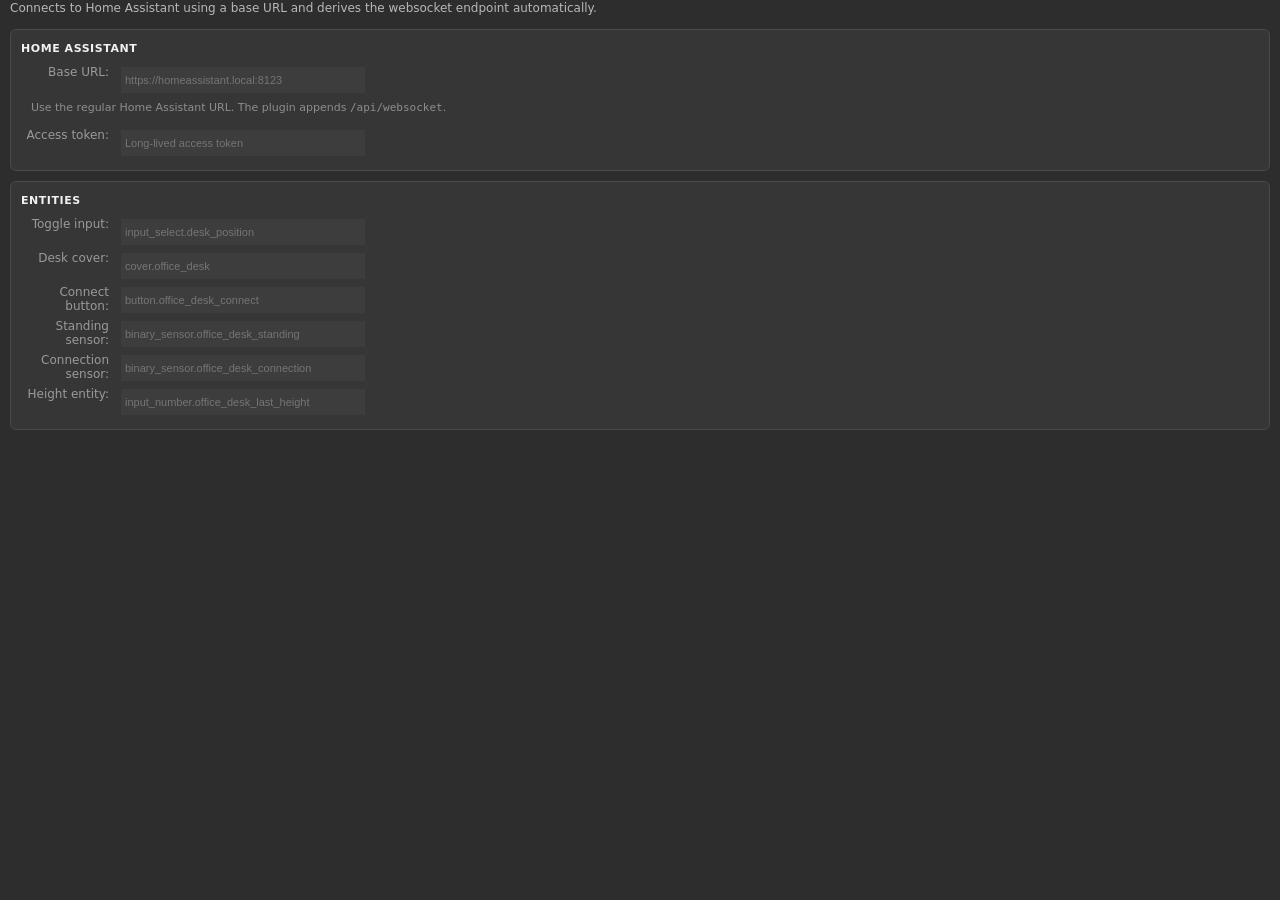
==== commit 8bffa551: "feat: add long-press desk connect and local install workflow" ====
--- a/Sources/com.pedropombeiro.streamdeck-linakdesk.sdPlugin/propertyinspector/index.html
+++ b/Sources/com.pedropombeiro.streamdeck-linakdesk.sdPlugin/propertyinspector/index.html
@@ -93,6 +93,10 @@
         <input id="deskCoverEntityId" class="sdpi-item-value" type="text" placeholder="cover.office_desk" />
       </div>
       <div class="sdpi-item">
+        <div class="sdpi-item-label">Connect button</div>
+        <input id="deskConnectButtonEntityId" class="sdpi-item-value" type="text" placeholder="button.office_desk_connect" />
+      </div>
+      <div class="sdpi-item">
         <div class="sdpi-item-label">Standing sensor</div>
         <input id="deskStandingEntityId" class="sdpi-item-value" type="text" placeholder="binary_sensor.office_desk_standing" />
       </div>
